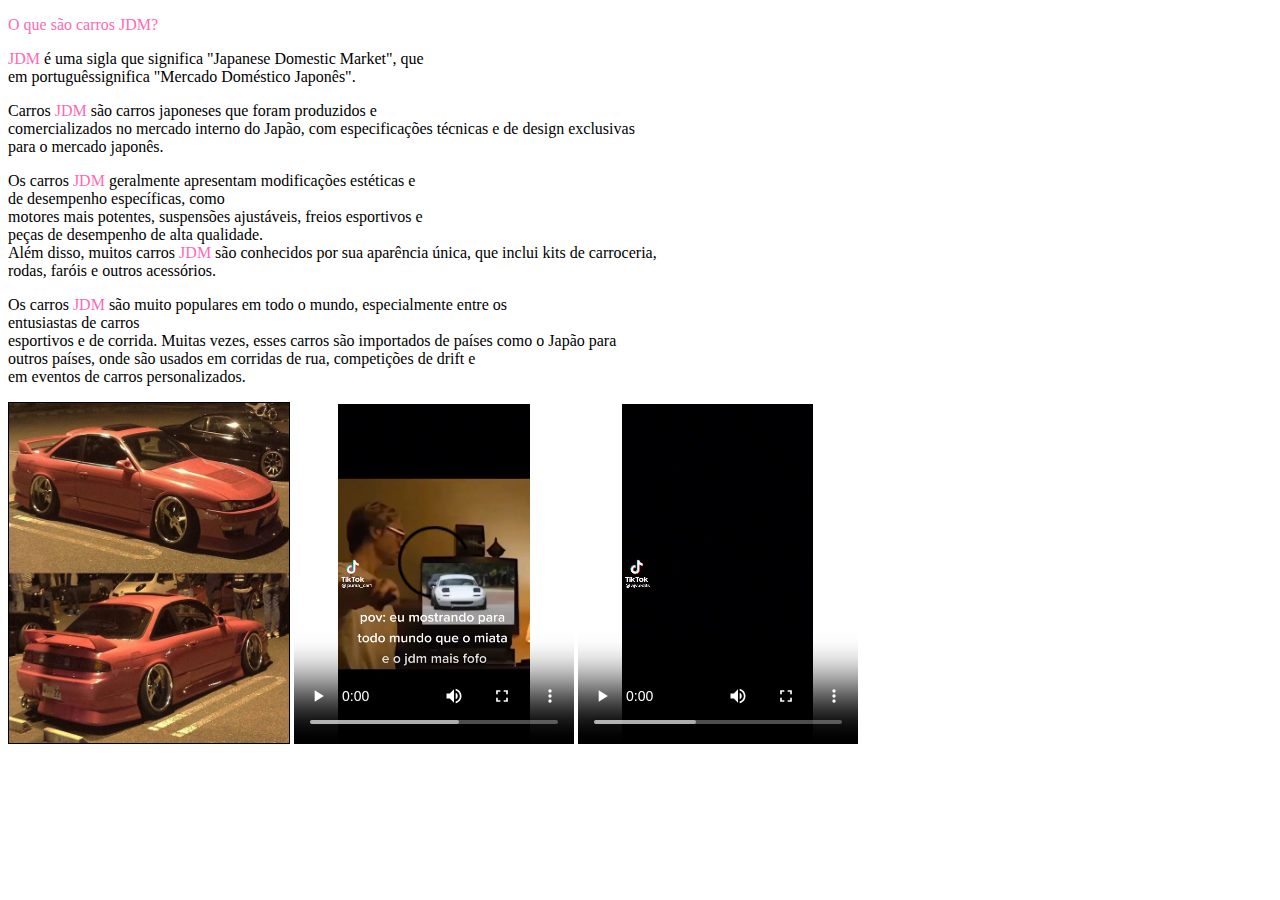
==== siteS/index.html @ f533a5ad "Add files via upload" ====
<!DOCTYPE html>
<html lang="br">
<head>
    <meta charset="UTF-8">
    <meta http-equiv="X-UA-Compatible" content="IE=edge">
    <meta name="viewport" content="width=device-width, initial-scale=1.0">
    <title>JDM</title>
</head>
<body>
    <p><font color="#FF69B4">O que são carros JDM?</font></p>
        <p> <font color="#FF69B4">JDM</font> é uma sigla que significa "Japanese Domestic Market", que<br>
         em portuguêssignifica "Mercado Doméstico Japonês".</p>

        <p> Carros <font color="#FF69B4">JDM</font> são carros japoneses que foram produzidos e<br>
        comercializados no mercado interno do Japão, com especificações técnicas e de design exclusivas<br>
        para o  mercado japonês.</p>
       
       <p> Os carros <font color="#FF69B4">JDM</font> geralmente apresentam modificações estéticas e<br>
        de desempenho específicas, como<br>
        motores mais potentes, suspensões ajustáveis, freios esportivos e<br>
        peças de desempenho de alta qualidade.<br>
        Além disso, muitos carros <font color="#FF69B4">JDM</font> são conhecidos por sua aparência única, que inclui kits de carroceria,<br>
        rodas, faróis e outros acessórios.</p>

       <p> Os carros <font color="#FF69B4">JDM</font> são muito populares em todo o mundo, especialmente entre os<br>
        entusiastas de carros<br>
        esportivos e de corrida. Muitas vezes, esses carros são importados de países como o Japão para<br> 
        outros países, onde são usados ​​em corridas de rua, competições de drift e<br>
        em eventos de carros personalizados.</p>
        <div style="display: inline-block;">
        <img src="ima/silvia.jpg" width="280" height="340" 
        style="border: 1px solid black;">
        <video src="ima/miata.mp4" controls width="280" height="340"></video>
        <video src="ima/Silvia.mp4" controls width="280" height="340"></video>  
        
       </div> 

       
       
    
</body>
</html>
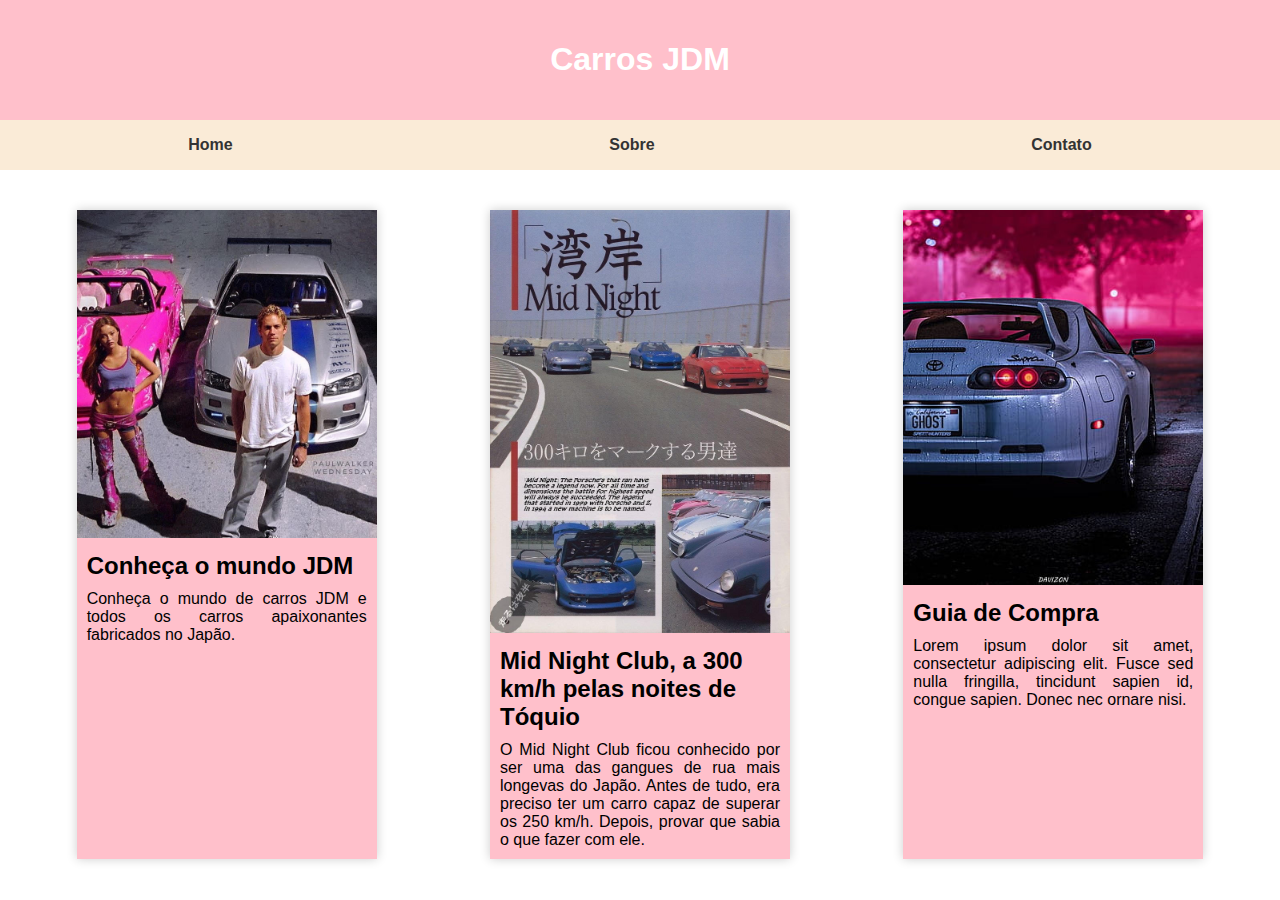
==== commit 206db2fd: "Add files via upload" ====
--- a/siteS/index.html
+++ b/siteS/index.html
@@ -1,42 +1,36 @@
 <!DOCTYPE html>
-<html lang="br">
-<head>
-    <meta charset="UTF-8">
-    <meta http-equiv="X-UA-Compatible" content="IE=edge">
-    <meta name="viewport" content="width=device-width, initial-scale=1.0">
-    <title>JDM</title>
-</head>
-<body>
-    <p><font color="#FF69B4">O que são carros JDM?</font></p>
-        <p> <font color="#FF69B4">JDM</font> é uma sigla que significa "Japanese Domestic Market", que<br>
-         em portuguêssignifica "Mercado Doméstico Japonês".</p>
-
-        <p> Carros <font color="#FF69B4">JDM</font> são carros japoneses que foram produzidos e<br>
-        comercializados no mercado interno do Japão, com especificações técnicas e de design exclusivas<br>
-        para o  mercado japonês.</p>
-       
-       <p> Os carros <font color="#FF69B4">JDM</font> geralmente apresentam modificações estéticas e<br>
-        de desempenho específicas, como<br>
-        motores mais potentes, suspensões ajustáveis, freios esportivos e<br>
-        peças de desempenho de alta qualidade.<br>
-        Além disso, muitos carros <font color="#FF69B4">JDM</font> são conhecidos por sua aparência única, que inclui kits de carroceria,<br>
-        rodas, faróis e outros acessórios.</p>
-
-       <p> Os carros <font color="#FF69B4">JDM</font> são muito populares em todo o mundo, especialmente entre os<br>
-        entusiastas de carros<br>
-        esportivos e de corrida. Muitas vezes, esses carros são importados de países como o Japão para<br> 
-        outros países, onde são usados ​​em corridas de rua, competições de drift e<br>
-        em eventos de carros personalizados.</p>
-        <div style="display: inline-block;">
-        <img src="ima/silvia.jpg" width="280" height="340" 
-        style="border: 1px solid black;">
-        <video src="ima/miata.mp4" controls width="280" height="340"></video>
-        <video src="ima/Silvia.mp4" controls width="280" height="340"></video>  
-        
-       </div> 
-
-       
-       
-    
-</body>
-</html>+<html>
+   <head>
+      <meta charset="UTF-8">
+      <title>Carros</title>
+      <style> @import url("style.css"); </style>
+   </head>
+   <body>
+      <header>
+         <h1>Carros JDM</h1>
+      </header>
+      <nav>
+         <a href="#">Home</a>
+         <a href="#">Sobre</a>
+         <a href="#">Contato</a>
+      </nav>
+      <section>
+         <div class="car-card">
+            <img src="ima/fast.jpg" alt="Carro 1">
+            <h2>Conheça o mundo JDM</h2>
+            <p>Conheça o mundo de carros JDM e todos os carros apaixonantes fabricados no Japão.</p>
+         </div>
+         <div class="car-card">
+            <img src="ima/mdc.jpg" alt="Carro 2">
+            <h2>Mid Night Club, a 300 km/h pelas noites de Tóquio</h2>
+            <p>O Mid Night Club ficou conhecido por ser uma das gangues de rua mais longevas do Japão.
+               Antes de tudo, era preciso ter um carro capaz de superar os 250 km/h. Depois, provar que sabia o que fazer com ele.</p>
+         </div>
+         <div class="car-card">
+            <img src="ima/essed.jpg" alt="Carro 3">
+            <h2>Guia de Compra</h2>
+            <p>Lorem ipsum dolor sit amet, consectetur adipiscing elit. Fusce sed nulla fringilla, tincidunt sapien id, congue sapien. Donec nec ornare nisi.</p>
+         </div>
+      </section>
+   </body>
+</html>
